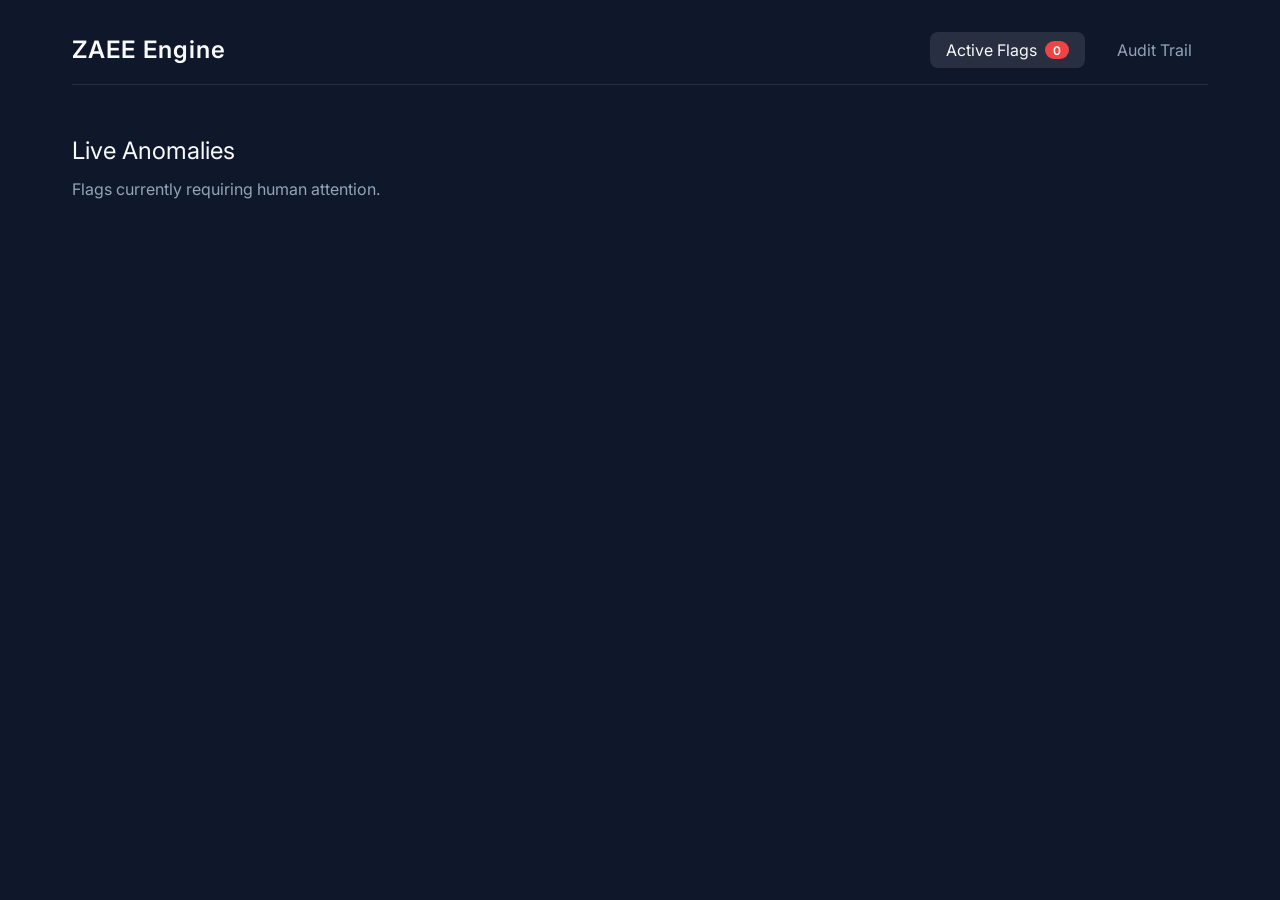
==== dashboard/frontend/index.html @ 3b6f77e2 "Finalize capstone: add README, complete Phase 10 defense prep, and dashboard" ====
<!DOCTYPE html>
<html lang="en">
<head>
    <meta charset="UTF-8">
    <meta name="viewport" content="width=device-width, initial-scale=1.0">
    <title>ZAEE Dashboard</title>
    <link rel="stylesheet" href="style.css">
    <link href="https://fonts.googleapis.com/css2?family=Inter:wght@300;400;600&display=swap" rel="stylesheet">
</head>
<body>
    <div class="app-container">
        <header class="header">
            <div class="logo">ZAEE Engine</div>
            <nav class="nav">
                <button class="tab-btn active" data-target="active-flags">Active Flags <span id="active-badge" class="badge">0</span></button>
                <button class="tab-btn" data-target="audit-trail">Audit Trail</button>
            </nav>
        </header>

        <main class="content">
            <section id="active-flags" class="tab-content active">
                <div class="section-header">
                    <h2>Live Anomalies</h2>
                    <p>Flags currently requiring human attention.</p>
                </div>
                <div id="flags-grid" class="grid">
                    <!-- Active flags injected here via JS -->
                </div>
            </section>

            <section id="audit-trail" class="tab-content">
                <div class="section-header">
                    <h2>Audit Trail</h2>
                    <p>Historical log of acknowledged incidents.</p>
                </div>
                <div class="table-container">
                    <table class="audit-table">
                        <thead>
                            <tr>
                                <th>Timestamp</th>
                                <th>Sensor / Field</th>
                                <th>Flag Type</th>
                                <th>Acknowledged By</th>
                                <th>Note</th>
                            </tr>
                        </thead>
                        <tbody id="audit-tbody">
                            <!-- Acknowledged flags injected here via JS -->
                        </tbody>
                    </table>
                </div>
            </section>
        </main>
    </div>

    <!-- Modal for Acknowledgment -->
    <div id="ack-modal" class="modal hidden">
        <div class="modal-content glass">
            <h3>Acknowledge Flag</h3>
            <p id="modal-flag-info" class="modal-meta"></p>
            <form id="ack-form">
                <input type="hidden" id="ack-flag-id">
                
                <div class="form-group">
                    <label for="ack-user">Your Name</label>
                    <input type="text" id="ack-user" required placeholder="Enter your name">
                </div>

                <div class="form-group">
                    <label for="ack-note">Resolution Note</label>
                    <textarea id="ack-note" required placeholder="Describe why this flag occurred and how it was resolved..."></textarea>
                </div>

                <div class="form-actions">
                    <button type="button" class="btn btn-secondary" onclick="closeModal()">Cancel</button>
                    <button type="submit" class="btn btn-primary">Acknowledge</button>
                </div>
            </form>
        </div>
    </div>

    <script src="app.js"></script>
</body>
</html>
---- dashboard/frontend/style.css ----
:root {
    --bg-color: #0f172a;
    --card-bg: rgba(30, 41, 59, 0.7);
    --border-color: rgba(255, 255, 255, 0.1);
    --text-primary: #f8fafc;
    --text-secondary: #94a3b8;
    --accent-red: #ef4444;
    --accent-green: #10b981;
    --accent-blue: #3b82f6;
    --accent-glow: rgba(239, 68, 68, 0.2);
}

* { box-sizing: border-box; margin: 0; padding: 0; }

body {
    font-family: 'Inter', sans-serif;
    background-color: var(--bg-color);
    color: var(--text-primary);
    line-height: 1.5;
}

.glass {
    background: var(--card-bg);
    backdrop-filter: blur(12px);
    -webkit-backdrop-filter: blur(12px);
    border: 1px solid var(--border-color);
    border-radius: 12px;
}

.app-container {
    max-width: 1200px;
    margin: 0 auto;
    padding: 2rem;
}

.header {
    display: flex;
    justify-content: space-between;
    align-items: center;
    margin-bottom: 3rem;
    padding-bottom: 1rem;
    border-bottom: 1px solid var(--border-color);
}

.logo {
    font-size: 1.5rem;
    font-weight: 600;
    letter-spacing: 1px;
}

.nav {
    display: flex;
    gap: 1rem;
}

.tab-btn {
    background: transparent;
    border: none;
    color: var(--text-secondary);
    font-size: 1rem;
    font-family: inherit;
    cursor: pointer;
    padding: 0.5rem 1rem;
    border-radius: 8px;
    transition: all 0.2s ease;
    display: flex;
    align-items: center;
    gap: 0.5rem;
}

.tab-btn:hover {
    color: var(--text-primary);
    background: rgba(255, 255, 255, 0.05);
}

.tab-btn.active {
    color: var(--text-primary);
    background: rgba(255, 255, 255, 0.1);
}

.badge {
    background: var(--accent-red);
    color: white;
    font-size: 0.75rem;
    padding: 0.1rem 0.5rem;
    border-radius: 9999px;
    font-weight: 600;
}

.tab-content {
    display: none;
    animation: fadeIn 0.3s ease-in-out;
}

.tab-content.active {
    display: block;
}

@keyframes fadeIn {
    from { opacity: 0; transform: translateY(10px); }
    to { opacity: 1; transform: translateY(0); }
}

.section-header {
    margin-bottom: 2rem;
}
.section-header h2 { font-weight: 400; }
.section-header p { color: var(--text-secondary); margin-top: 0.5rem; }

/* Grid */
.grid {
    display: grid;
    grid-template-columns: repeat(auto-fill, minmax(300px, 1fr));
    gap: 1.5rem;
}

.flag-card {
    padding: 1.5rem;
    cursor: pointer;
    transition: transform 0.2s, box-shadow 0.2s;
    position: relative;
    overflow: hidden;
}

.flag-card:hover {
    transform: translateY(-2px);
    box-shadow: 0 10px 25px var(--accent-glow);
}

.flag-card::before {
    content: '';
    position: absolute;
    top: 0; left: 0; width: 4px; height: 100%;
    background: var(--accent-red);
}

.flag-type {
    font-size: 0.85rem;
    text-transform: uppercase;
    letter-spacing: 0.5px;
    color: var(--accent-red);
    font-weight: 600;
    margin-bottom: 0.5rem;
}

.flag-sensor {
    font-size: 1.2rem;
    font-weight: 600;
    margin-bottom: 0.5rem;
}

.flag-msg {
    color: var(--text-secondary);
    font-size: 0.9rem;
    margin-bottom: 1rem;
}

.flag-meta {
    font-size: 0.8rem;
    color: var(--text-secondary);
    display: flex;
    justify-content: space-between;
}

/* Table */
.table-container {
    overflow-x: auto;
    border-radius: 12px;
    border: 1px solid var(--border-color);
}
.audit-table {
    width: 100%;
    border-collapse: collapse;
    text-align: left;
}
.audit-table th, .audit-table td {
    padding: 1rem 1.5rem;
    border-bottom: 1px solid var(--border-color);
}
.audit-table th {
    background: rgba(0,0,0,0.2);
    font-weight: 600;
    color: var(--text-secondary);
}
.audit-table tbody tr:hover {
    background: rgba(255,255,255,0.02);
}

/* Modal */
.modal {
    position: fixed;
    top: 0; left: 0; width: 100%; height: 100%;
    background: rgba(0,0,0,0.6);
    display: flex;
    justify-content: center;
    align-items: center;
    z-index: 100;
}
.modal.hidden { display: none; }

.modal-content {
    width: 100%;
    max-width: 500px;
    padding: 2rem;
    animation: scaleIn 0.2s ease-out;
}

@keyframes scaleIn {
    from { transform: scale(0.95); opacity: 0; }
    to { transform: scale(1); opacity: 1; }
}

.modal-content h3 { margin-bottom: 0.5rem; }
.modal-meta { color: var(--text-secondary); margin-bottom: 1.5rem; font-size: 0.9rem; }

.form-group { margin-bottom: 1.5rem; }
.form-group label { display: block; margin-bottom: 0.5rem; font-size: 0.9rem; color: var(--text-secondary); }
.form-group input, .form-group textarea {
    width: 100%;
    padding: 0.75rem;
    background: rgba(0,0,0,0.2);
    border: 1px solid var(--border-color);
    border-radius: 6px;
    color: white;
    font-family: inherit;
}
.form-group textarea { resize: vertical; min-height: 100px; }
.form-group input:focus, .form-group textarea:focus { outline: none; border-color: var(--accent-blue); }

.form-actions { display: flex; justify-content: flex-end; gap: 1rem; }
.btn {
    padding: 0.5rem 1.5rem;
    border: none; border-radius: 6px;
    font-weight: 600; font-family: inherit; cursor: pointer; transition: all 0.2s;
}
.btn-secondary { background: transparent; color: var(--text-secondary); border: 1px solid var(--border-color); }
.btn-secondary:hover { background: rgba(255,255,255,0.1); color: white; }
.btn-primary { background: var(--accent-blue); color: white; }
.btn-primary:hover { background: #2563eb; }
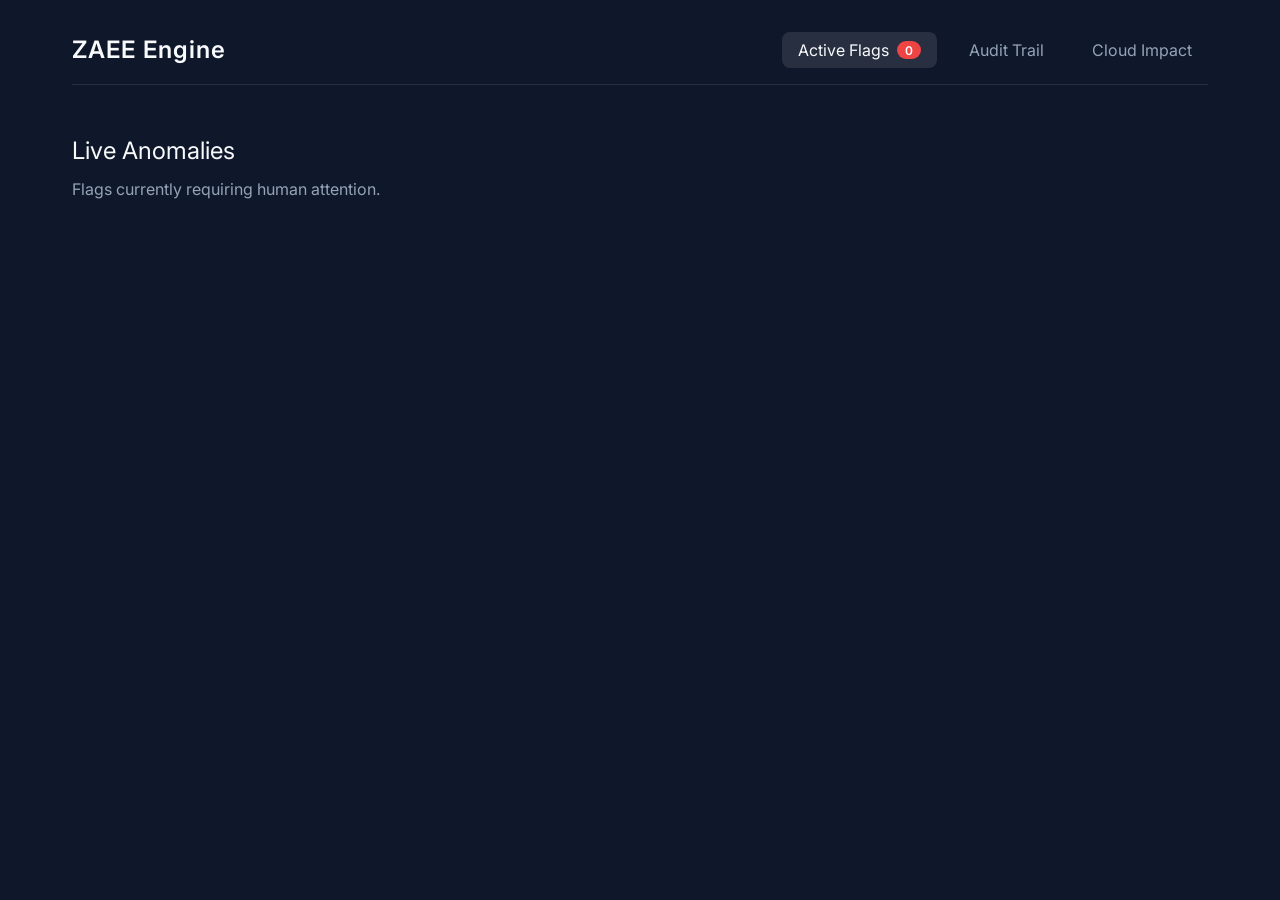
==== commit a0f99e66: "Add CloudWatch bridge, fix stdout buffering, and cap Machine C cycles" ====
--- a/dashboard/frontend/index.html
+++ b/dashboard/frontend/index.html
@@ -4,7 +4,7 @@
     <meta charset="UTF-8">
     <meta name="viewport" content="width=device-width, initial-scale=1.0">
     <title>ZAEE Dashboard</title>
-    <link rel="stylesheet" href="style.css">
+    <link rel="stylesheet" href="style.css?v=2">
     <link href="https://fonts.googleapis.com/css2?family=Inter:wght@300;400;600&display=swap" rel="stylesheet">
 </head>
 <body>
@@ -14,6 +14,7 @@
             <nav class="nav">
                 <button class="tab-btn active" data-target="active-flags">Active Flags <span id="active-badge" class="badge">0</span></button>
                 <button class="tab-btn" data-target="audit-trail">Audit Trail</button>
+                <button class="tab-btn" data-target="cloud-impact">Cloud Impact</button>
             </nav>
         </header>
 
@@ -50,6 +51,51 @@
                     </table>
                 </div>
             </section>
+
+            <section id="cloud-impact" class="tab-content">
+                <div class="section-header">
+                    <h2>Cloud Impact Analysis</h2>
+                    <p>Live calculation of bandwidth and AWS compute cost savings.</p>
+                </div>
+                
+                <div class="metrics-grid">
+                    <div class="metric-card glass">
+                        <h3>Raw Ingest Rate</h3>
+                        <div class="metric-value"><span id="val-ingest-rate">0</span> <small>msg/s</small></div>
+                        <div class="metric-sub">Total: <span id="val-ingest-total">0</span> msgs</div>
+                    </div>
+                    <div class="metric-card glass">
+                        <h3>Compressed Output</h3>
+                        <div class="metric-value"><span id="val-output-rate">0</span> <small>msg/s</small></div>
+                        <div class="metric-sub">Total: <span id="val-output-total">0</span> msgs</div>
+                    </div>
+                    <div class="metric-card glass" style="border-left: 4px solid var(--accent-green)">
+                        <h3>Data Reduction</h3>
+                        <div class="metric-value"><span id="val-reduction">0</span><small>%</small></div>
+                        <div class="metric-sub">Bandwidth saved</div>
+                    </div>
+                </div>
+
+                <div class="metrics-grid" style="margin-top: 20px;">
+                    <div class="metric-card glass" style="opacity: 0.8">
+                        <h3>Est. AWS Cost (Baseline)</h3>
+                        <div class="metric-value">$<span id="val-cost-baseline">0.00</span> <small>/mo</small></div>
+                        <div class="metric-sub">Sending directly to cloud</div>
+                    </div>
+                    <div class="metric-card glass">
+                        <h3>Est. AWS Cost (With ZAEE)</h3>
+                        <div class="metric-value">$<span id="val-cost-zaee">0.00</span> <small>/mo</small></div>
+                        <div class="metric-sub">Using edge filtering</div>
+                    </div>
+                    <div class="metric-card glass" style="border-left: 4px solid var(--accent-green)">
+                        <h3>Total Session Savings</h3>
+                        <div class="metric-value">$<span id="val-savings-total">0.000</span></div>
+                        <div class="metric-sub">Saved since dashboard started</div>
+                    </div>
+                </div>
+                
+                <p class="footnote" style="margin-top: 20px; font-size: 0.8rem; color: #888;">* Based on AWS IoT Core standard messaging pricing ($1.20 per million messages). Assuming 2,592,000 seconds per month.</p>
+            </section>
         </main>
     </div>
 
--- a/dashboard/frontend/style.css
+++ b/dashboard/frontend/style.css
@@ -237,3 +237,46 @@
 .btn-secondary:hover { background: rgba(255,255,255,0.1); color: white; }
 .btn-primary { background: var(--accent-blue); color: white; }
 .btn-primary:hover { background: #2563eb; }
+
+/* Cloud Impact Metrics */
+.metrics-grid {
+    display: grid;
+    grid-template-columns: repeat(auto-fit, minmax(250px, 1fr));
+    gap: 1.5rem;
+}
+
+.metric-card {
+    padding: 1.5rem;
+    display: flex;
+    flex-direction: column;
+    justify-content: center;
+}
+
+.metric-card h3 {
+    font-size: 0.9rem;
+    color: var(--text-secondary);
+    text-transform: uppercase;
+    letter-spacing: 0.5px;
+    margin-bottom: 0.5rem;
+}
+
+.metric-value {
+    font-size: 2rem;
+    font-weight: 600;
+    color: var(--text-primary);
+    margin-bottom: 0.25rem;
+    display: flex;
+    align-items: baseline;
+    gap: 0.25rem;
+}
+
+.metric-value small {
+    font-size: 1rem;
+    color: var(--text-secondary);
+    font-weight: 400;
+}
+
+.metric-sub {
+    font-size: 0.8rem;
+    color: var(--text-secondary);
+}
